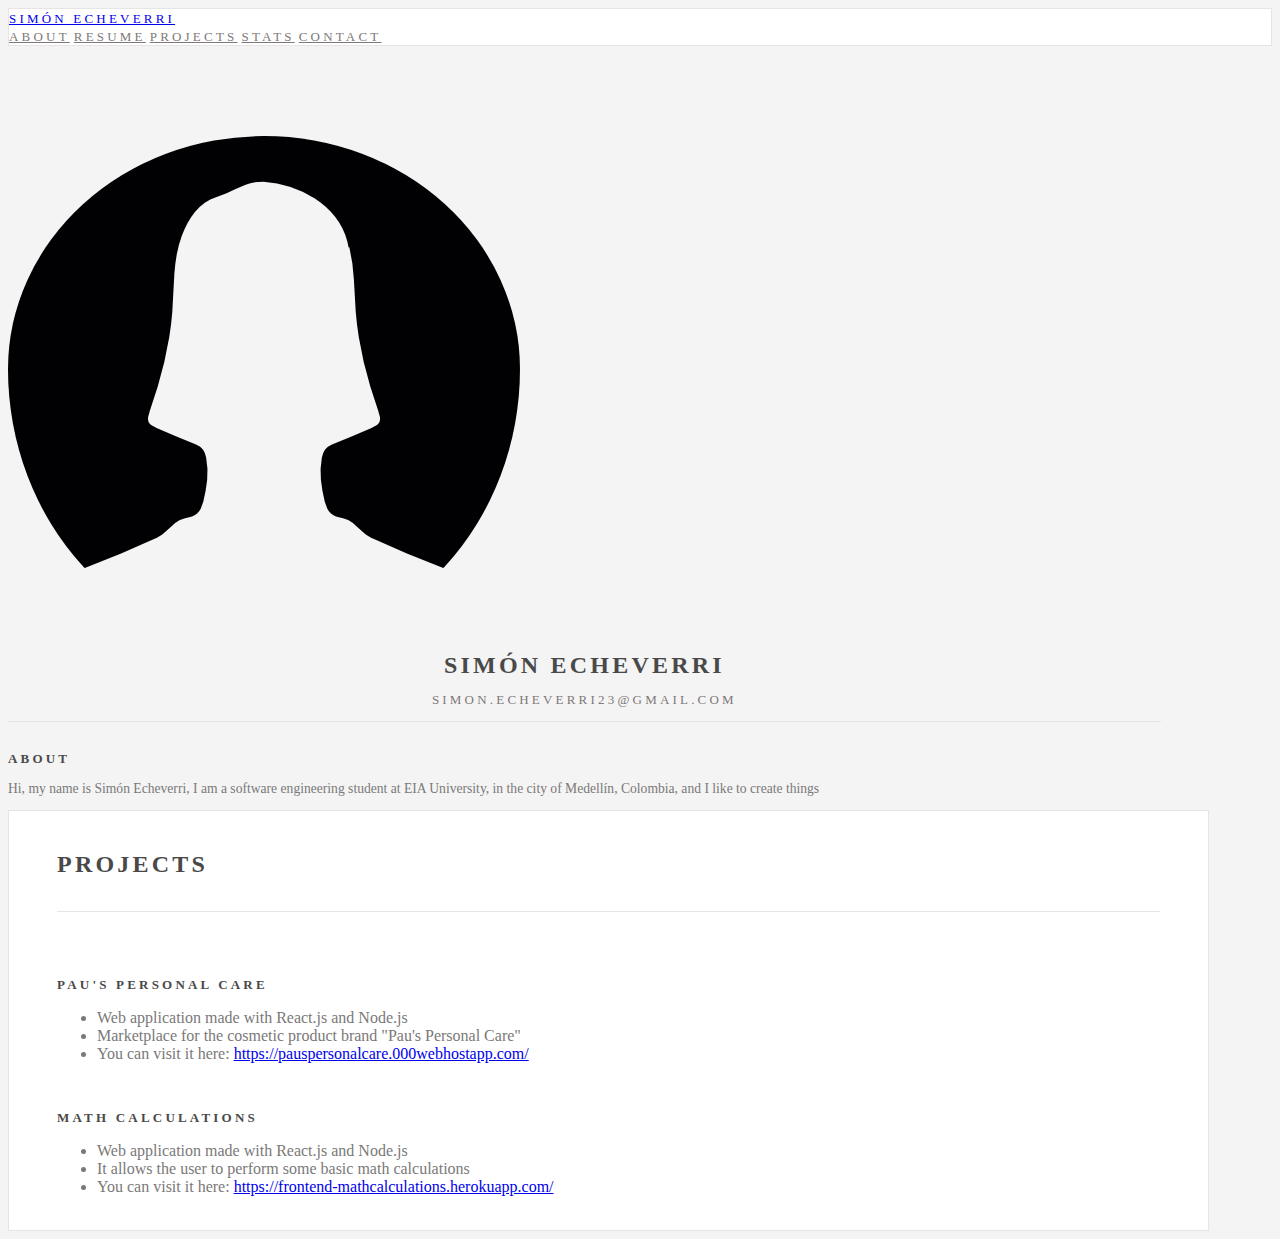
==== projects.html @ 4328518c "finish basic model" ====
<!DOCTYPE html>
<html lang="es">
<head>
    <meta charset="UTF-8">
    <meta http-equiv="X-UA-Compatible" content="IE=edge">
    <meta name="viewport" content="width=device-width, initial-scale=1.0">
    <title>Projects</title>
    <link href="https://cdn.jsdelivr.net/npm/bootstrap@5.1.3/dist/css/bootstrap.min.css" rel="stylesheet" integrity="sha384-1BmE4kWBq78iYhFldvKuhfTAU6auU8tT94WrHftjDbrCEXSU1oBoqyl2QvZ6jIW3" crossorigin="anonymous">
    <link rel="stylesheet" type="text/css" href="./assets/css/style.css"/>
    
</head>
<body>
    <header  id="mainHeader">
		<nav class="navbar navbar-expand-lg navbar-light" >
            <div class="container-fluid">
                    <a class="navbar-brand brandText" href="./index.html">SIMÓN ECHEVERRI</a>
                    <div class="collapse navbar-collapse" id="navbarNavAltMarkup">
                    <div class="navbar-nav">
                        <a class="nav-link active" href="./about.html">ABOUT</a>
                        <a class="nav-link active" href="./resume.html">RESUME</a>
                        <a class="nav-link active" href="./projects.html">PROJECTS</a>
                        <a class="nav-link active" href="./stats.html">STATS</a>
                        <a class="nav-link active" href="./contact.html">CONTACT</a>
                    </div>  
                </div> 
            </div>
			
		</nav>
	</header>

    <div class="container" >
        <div class="row">
            <div class="col-md-3">
                <section id="profile">
                    <section id="profileIntro">
                        <img class="img-fluid mx-auto d-block profilePicture" src="./assets/images/profileAux.png" alt="profilePicture">
                        <div class="componentTitle">
                            SIMÓN ECHEVERRI
                        </div>
                        <p class="email">
                            <a href="mailto:simon.echeverri23@gmail.com">simon.echeverri23@gmail.com</a>
                        </p>
                    </section>
                    <br>
                    <section id="profileBlurb" >
                        <h2 id="profileBlurbTitle" class="componentTitle">ABOUT</h2>
                        <p class="componentText"> 
                            Hi, my name is Simón Echeverri, I am a software engineering student at EIA University, in the city of Medellín, Colombia, and
                            I like to create things
                        </p>
                    </section>
                </section>
            </div>

            <div id="contentArea" class="col-md-9">
                <section id="content" >
                    <h1 id="contentTitle" class="componentTitle">
                        Projects
                    </h1>
                    <br>
                    <div id="contentBody">
                        <div class="contentBodyComponent">
                            <h1 class="componentTitle" id="education">Pau's Personal Care</h1>
                            <ul class="componentText">
                                <li>Web application made with React.js and Node.js</li>
                                <li>Marketplace for the cosmetic product brand "Pau's Personal Care"</li>
                                <li>You can visit it here: <a target="blank"href="https://pauspersonalcare.000webhostapp.com/">https://pauspersonalcare.000webhostapp.com/</a></li>
                            </ul>
                        </div>
                        <div class="contentBodyComponent">
                            <h1 class="componentTitle" id="education">Math Calculations</h1>
                            <ul class="componentText">
                                <li>Web application made with React.js and Node.js</li>
                                <li>It allows the user to perform some basic math calculations</li>
                                <li>You can visit it here: <a target="blank"href="https://frontend-mathcalculations.herokuapp.com/">https://frontend-mathcalculations.herokuapp.com/</a></li>
                            </ul>
                        </div>
                        <br>
                    </div>  
                    
                </section>
            </div>
        </div>
    </div>
</body>
</html>
---- assets/css/style.css ----
/*Header/NavBar*/
#mainHeader {
  background-color: white;
  border: #e6e4e4 1px solid;
  
}

#mainHeader .brandText {
  font-style: inherit;
  font-weight: 500;
  font-size: small;
  letter-spacing: .2rem ;
  
}
#mainHeader .navbar-nav a {
  font-style: inherit;
  letter-spacing: .2rem ;
  font-size: small;
  color: rgb(126, 120, 120);
}
#mainHeader a:hover {
  color: blue;
  display: block;
}


/*Profile/SideBar*/

#profile {
  padding-right: 4%;
}

#profileIntro {
  border-bottom: #e6e4e4 1px solid;
}

#profileIntro .profilePicture {
  padding-top: 4%;
  border-radius: 100%;
  max-width: 50%;
  
}

/*Content*/

#contentArea {
  padding-left: 4%;
  padding-right: 4%;
  background-color: white;
  padding-top: 2%;
  border: #e6e4e4 1px solid;
}

#contentBody .contentBodyComponent {
  padding-top: 2%;
}

.linkContainer {
  list-style-type: none;
  margin: 0;
  display: inline;
  
}
.linkContainer li {
  float: left;
  padding-right: 2%;
  
}

.linkContainer a {
  font-size: 80%;
  font-style: inherit;
  font-weight: bold;
  letter-spacing: .2rem ;
  color: rgb(73, 73, 73);
  text-transform: uppercase;
  text-decoration: none;
}

.linkContainer a:hover {
  color: rgb(67, 67, 238);
}



/*Titles*/

.componentTitle {
  font-size: x-large;
  font-style: inherit;
  font-weight: bold;
  letter-spacing: .2rem ;
  color: rgb(73, 73, 73);
  text-transform: uppercase;
}

#contentTitle {
  border-bottom: #e6e4e4 1px solid;
  padding-bottom: 3%;
}

#contentBody .componentTitle {
  font-size: small;
  font-weight: 750;

}

#profileBlurbTitle {
  font-size: small;
}
/*
h2{
  font-style: inherit;
  font-weight: bold;
  letter-spacing: .2rem ;
  color: rgb(73, 73, 73);
  text-transform: uppercase;
  font-size: small;
}*/
#profileIntro .componentTitle{
  text-align: center;
}

/*Text/Boddies*/

body {
  background-color: #f4f4f4
}

.container {
  max-width: 95%;
  padding-top: 3.5%;
}

.componentText {
  text-align: justify;
  color: rgb(122, 121, 121);
}

#profile .componentText {
  font-size: 85%;
}
#profileIntro .email{
  text-align: center;
  text-transform: uppercase;
  letter-spacing: .2rem ;
  font-size: small;
  
}
#profileIntro .email a {
  color: rgb(126, 120, 120);
  text-decoration: none;
}
#profileIntro .email a:hover {
  color: rgb(67, 67, 238);
}
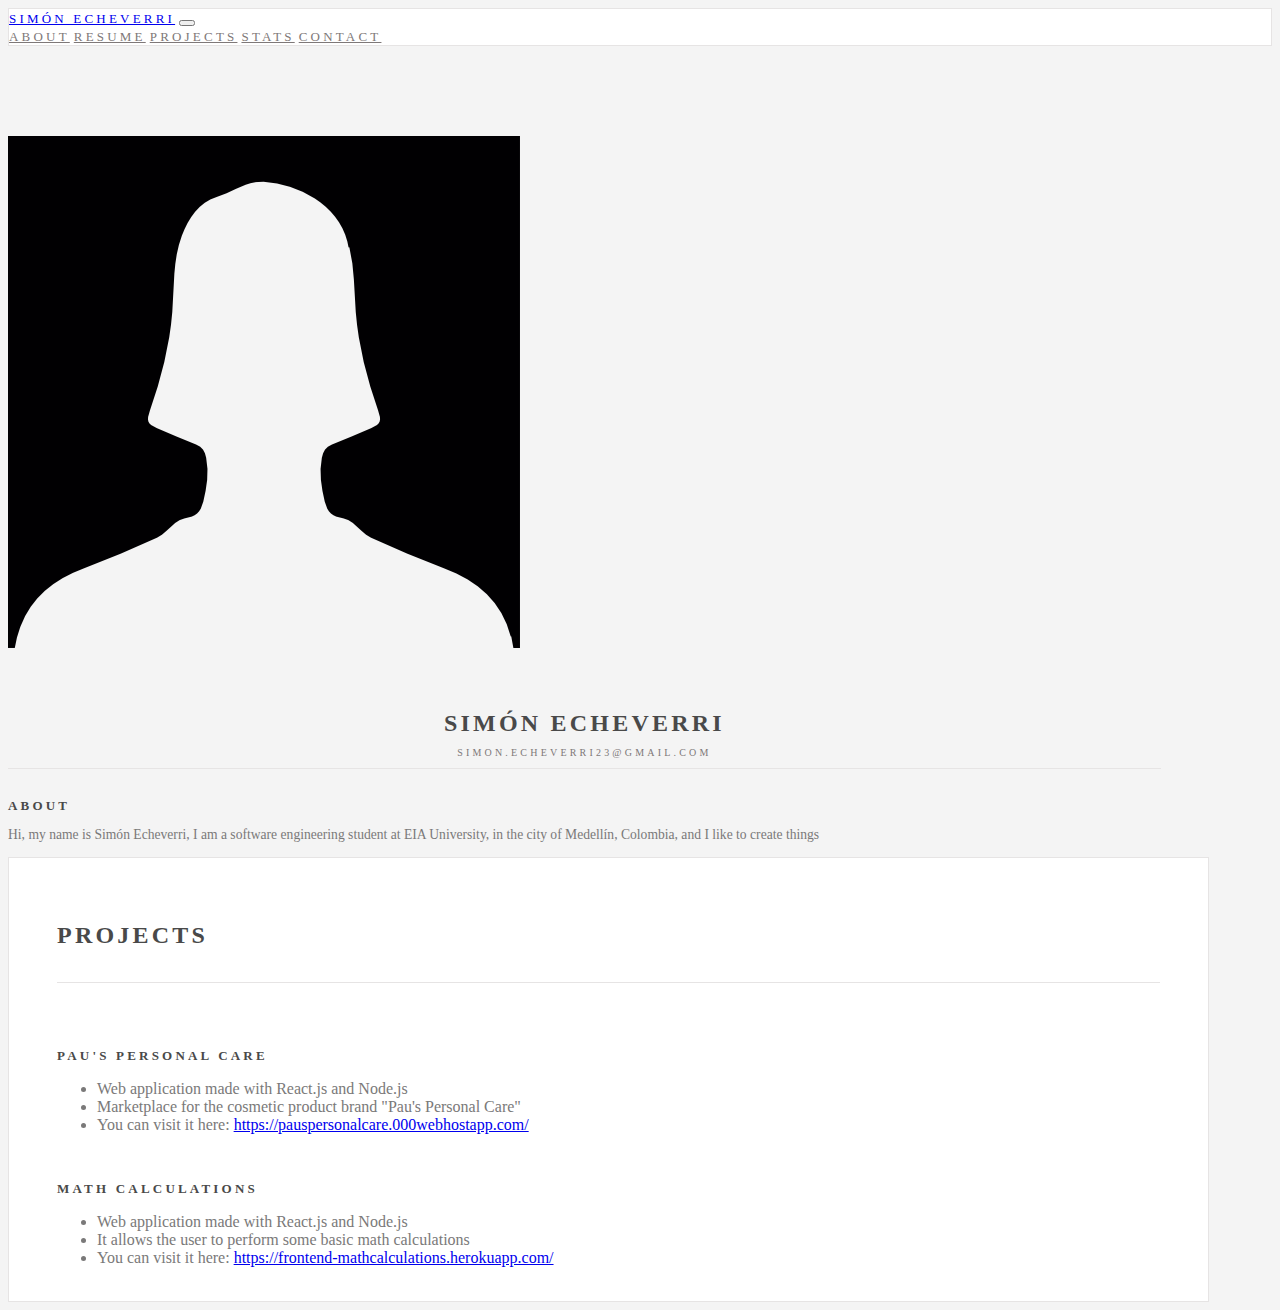
==== commit 941fb2bc: "fix resume menu responsive" ====
--- a/projects.html
+++ b/projects.html
@@ -13,8 +13,11 @@
     <header  id="mainHeader">
 		<nav class="navbar navbar-expand-lg navbar-light" >
             <div class="container-fluid">
-                    <a class="navbar-brand brandText" href="./index.html">SIMÓN ECHEVERRI</a>
-                    <div class="collapse navbar-collapse" id="navbarNavAltMarkup">
+                <a class="navbar-brand brandText" href="./index.html">SIMÓN ECHEVERRI</a>
+                <button class="navbar-toggler" type="button" data-toggle="collapse" data-target="#navbarNavAltMarkup" aria-controls="navbarNavAltMarkup" aria-expanded="false" aria-label="Toggle navigation">
+                    <span class="navbar-toggler-icon"></span>
+                </button>
+                <div class="collapse navbar-collapse" id="navbarNavAltMarkup">
                     <div class="navbar-nav">
                         <a class="nav-link active" href="./about.html">ABOUT</a>
                         <a class="nav-link active" href="./resume.html">RESUME</a>
@@ -38,11 +41,11 @@
                             SIMÓN ECHEVERRI
                         </div>
                         <p class="email">
-                            <a href="mailto:simon.echeverri23@gmail.com">simon.echeverri23@gmail.com</a>
+                            <a href="mailto:simon.echeverri23@gmail.com">simon.echeverri23&#8203@&#8203gmail.com</a>
                         </p>
                     </section>
                     <br>
-                    <section id="profileBlurb" >
+                    <section id="profileBlurb">
                         <h2 id="profileBlurbTitle" class="componentTitle">ABOUT</h2>
                         <p class="componentText"> 
                             Hi, my name is Simón Echeverri, I am a software engineering student at EIA University, in the city of Medellín, Colombia, and
@@ -64,7 +67,7 @@
                             <ul class="componentText">
                                 <li>Web application made with React.js and Node.js</li>
                                 <li>Marketplace for the cosmetic product brand "Pau's Personal Care"</li>
-                                <li>You can visit it here: <a target="blank"href="https://pauspersonalcare.000webhostapp.com/">https://pauspersonalcare.000webhostapp.com/</a></li>
+                                <li>You can visit it here: <a target="blank"href="https://pauspersonalcare.000webhostapp.com/">https://pauspersonalcare&#8203.000webhostapp.com/</a></li>
                             </ul>
                         </div>
                         <div class="contentBodyComponent">
@@ -72,7 +75,7 @@
                             <ul class="componentText">
                                 <li>Web application made with React.js and Node.js</li>
                                 <li>It allows the user to perform some basic math calculations</li>
-                                <li>You can visit it here: <a target="blank"href="https://frontend-mathcalculations.herokuapp.com/">https://frontend-mathcalculations.herokuapp.com/</a></li>
+                                <li>You can visit it here: <a target="blank"href="https://frontend-mathcalculations.herokuapp.com/">https://frontend-&#8203mathcalculations.herokuapp.com/</a></li>
                             </ul>
                         </div>
                         <br>
@@ -82,5 +85,8 @@
             </div>
         </div>
     </div>
+    <script src="https://code.jquery.com/jquery-3.3.1.slim.min.js" integrity="sha384-q8i/X+965DzO0rT7abK41JStQIAqVgRVzpbzo5smXKp4YfRvH+8abtTE1Pi6jizo" crossorigin="anonymous"></script>
+    <script src="https://cdnjs.cloudflare.com/ajax/libs/popper.js/1.14.7/umd/popper.min.js" integrity="sha384-UO2eT0CpHqdSJQ6hJty5KVphtPhzWj9WO1clHTMGa3JDZwrnQq4sF86dIHNDz0W1" crossorigin="anonymous"></script>
+    <script src="https://stackpath.bootstrapcdn.com/bootstrap/4.3.1/js/bootstrap.min.js" integrity="sha384-JjSmVgyd0p3pXB1rRibZUAYoIIy6OrQ6VrjIEaFf/nJGzIxFDsf4x0xIM+B07jRM" crossorigin="anonymous"></script>
 </body>
 </html>--- a/assets/css/style.css
+++ b/assets/css/style.css
@@ -36,8 +36,8 @@
 
 #profileIntro .profilePicture {
   padding-top: 4%;
-  border-radius: 100%;
-  max-width: 50%;
+  padding-bottom: 5%;
+  max-width: 70%;
   
 }
 
@@ -47,7 +47,7 @@
   padding-left: 4%;
   padding-right: 4%;
   background-color: white;
-  padding-top: 2%;
+  padding-top: 4%;
   border: #e6e4e4 1px solid;
 }
 
@@ -55,32 +55,26 @@
   padding-top: 2%;
 }
 
-.linkContainer {
-  list-style-type: none;
-  margin: 0;
-  display: inline;
-  
-}
-.linkContainer li {
-  float: left;
-  padding-right: 2%;
-  
-}
+
 
 .linkContainer a {
+  /*
   font-size: 80%;
   font-style: inherit;
   font-weight: bold;
   letter-spacing: .2rem ;
+  */
+  font-weight: bold;
+  font-size: 85%;
+  font-style: inherit;
   color: rgb(73, 73, 73);
-  text-transform: uppercase;
   text-decoration: none;
+  
 }
 
 .linkContainer a:hover {
   color: rgb(67, 67, 238);
 }
-
 
 
 /*Titles*/
@@ -140,17 +134,20 @@
 #profile .componentText {
   font-size: 85%;
 }
+
 #profileIntro .email{
   text-align: center;
   text-transform: uppercase;
   letter-spacing: .2rem ;
-  font-size: small;
+  font-size: x-small;
+  
   
 }
 #profileIntro .email a {
   color: rgb(126, 120, 120);
   text-decoration: none;
+  
 }
 #profileIntro .email a:hover {
   color: rgb(67, 67, 238);
-}+}
